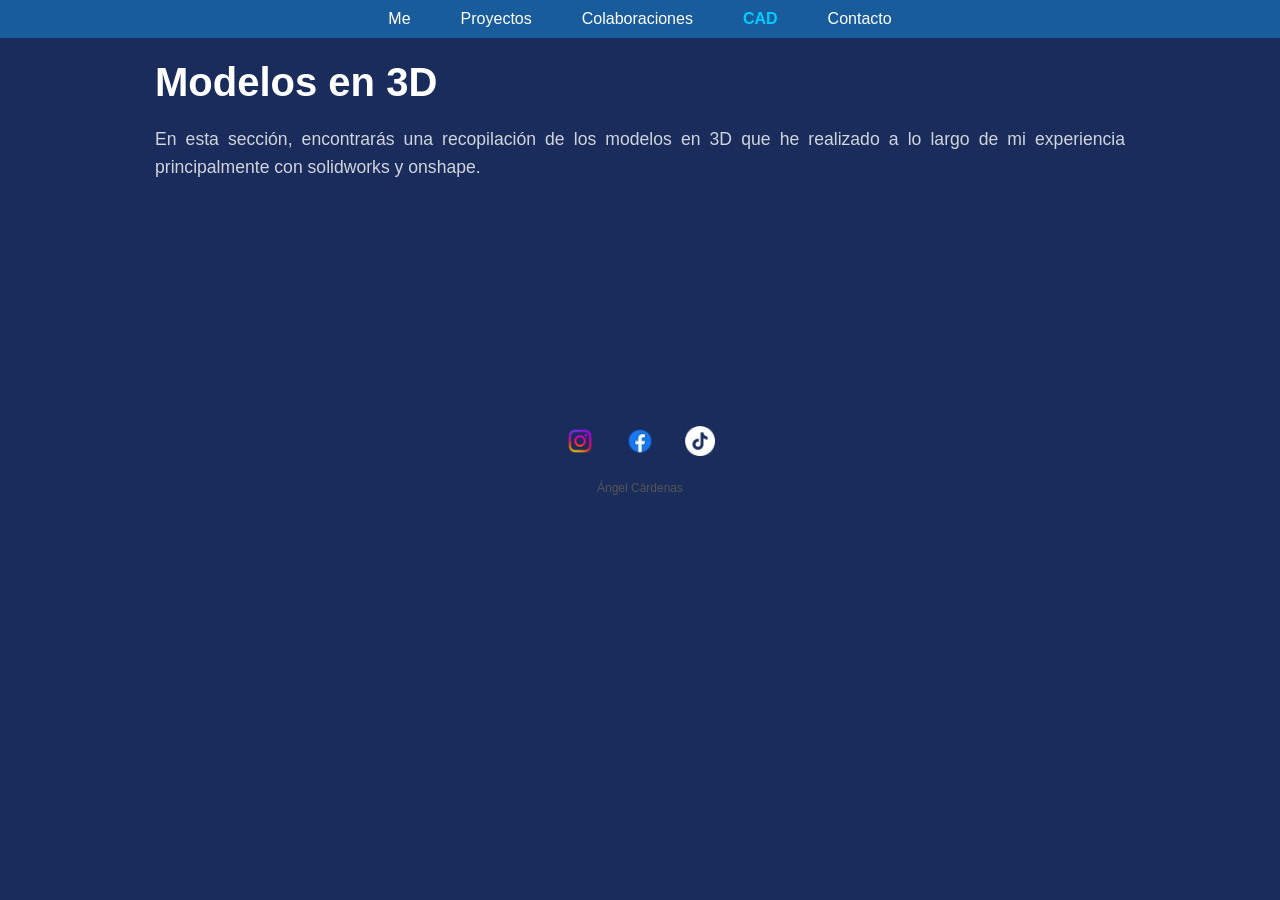
==== Htmls/CAD.html @ be35c935 "CAD init" ====
<html lang="es">
<head>
    <meta charset="UTF-8">
    <meta name="viewport" content="width=device-width, initial-scale=1.0">
    <title>Ángel Cárdenas - Colaboraciones</title>
    <link rel="stylesheet" href="../styles/general.css">
    <link rel="stylesheet" href="../styles/colabs.css">
</head>

<body>
  <nav class="navbar animar-entrada">
    <a href="../index.html" class="tab">Me</a>
    <a href="../Htmls/proyectos.html" class="tab">Proyectos</a>
    <a href="../Htmls/colabs.html" class="tab ">Colaboraciones</a>
    <a href="../Htmls/CAD.html" class="tab active">CAD </a>
    <a href="../Htmls/contacto.html" class="tab">Contacto</a>
  </nav>

  <section class="principal animar-entrada">
      <h1>Modelos en 3D</h1>
      <p>En esta sección, encontrarás una recopilación de los modelos en 3D que he realizado a lo largo de mi experiencia principalmente con solidworks y onshape.</p>  
  </section>

  <section class="botones animar-entrada">
        </section>

  <footer class="footer-global">
      <div class="contenedor-redes">
          <a href="https://www.instagram.com/angel__crds/" target="_blank">
              <img src="../ima/Insta.avif" alt="Instagram" class="icono-redes">
          </a>
          <a href="https://www.facebook.com/share/14vQzeXziq8/" target="_blank">
              <img src="../ima/Face.avif" alt="Facebook" class="icono-redes">
          </a>
          <a href="http://www.tiktok.com/@rasgon_proteico" target="_blank">
              <img src="../ima/Tiktok.avif" alt="Tiktok" class="icono-redes">
          </a>
      </div>
      <p class="copyright">Ángel Cárdenas</p>
  </footer>
</body>
</html>
---- styles/general.css ----
/* general.css */

*, *::before, *::after {
    box-sizing: border-box;
    margin: 0;
    padding: 0;
}

body {
    background-color: #192c5c;
    color: white;
    font-family: Arial, sans-serif;
    padding-top: 160px; 
}

.navbar {
    position: fixed;
    top: 0;
    left: 0;
    width: 100%;
    background-color: #195C9B; 
    display: flex;
    flex-direction: row;
    justify-content: center;
    align-items: center;
    padding: 10px 100px;
    z-index: 1000;
    gap: 50px;
}

.logo {
    height: 100px;
    width: auto;
    display: block;
    margin-right: 40px; 
    
    margin-left: -120px; 
    
    transition: transform 0.3s;
}

.nav-tabs-container {
    display: flex;
    gap: 10px;
}

.tab {
    color: white;
    text-decoration: none;
    font-size: 16px;
    transition: 0.3s;
}

.tab:hover {
    color: #00ffcc;
}

.tab.active {
    color: #00CCFF;
    font-weight: bold;
}

/* Animación */
@keyframes aparecer {
    from {
        opacity: 0;
        transform: translateY(-20px);
    }
    to {
        opacity: 1;
        transform: translateY(0);
    }
}

.animar-entrada {
    animation: aparecer 0.8s ease-out forwards;
}
.footer-global {
    width: 100%;
    background-color: #192C5C;
    padding: 30px 0;
    display: flex;
    flex-direction: column;
    align-items: center;
    gap: 15px;
}

.contenedor-redes {
    display: flex;
    flex-direction: row; 
    justify-content: center;
    gap: 30px;
    padding-top: 100px;
}

.icono-redes {
    width: 30px;  /* Tamaño de los iconos */
    height: 30px;
    object-fit: contain;
    transition: transform 0.3s, filter 0.3s;
}

.icono-redes:hover {
    transform: scale(1.2); /* Crece un poquito al pasar el mouse */
    filter: brightness(1) invert(0); 
}

.copyright {
    font-size: 12px;
    color: #555;
    margin-top: 10px;
}
---- styles/colabs.css ----
* {
  box-sizing: border-box;
}

body {
  margin: 0;
  padding: 0;
  background-color: #192C5C;
  color: #ffffff;
  font-family: Arial, sans-serif;
  min-height: 100vh;
  display: flex;
  flex-direction: column;
  align-items: center;
}

.principal {
  text-align: justify;            
  width: 90%;               
  max-width: 1000px;            
  margin: 60px auto 40px auto;
  padding: 0 15px;
}

.principal h1 {
  font-size: 2.5rem;
  margin-bottom: 20px;
}

.principal p {
  font-size: 1.1rem;
  line-height: 1.6;
  color: #d1d5db;
  margin-bottom: 15px;
}

.botones {
  display: grid;
  grid-template-columns: repeat(2, 1fr); /* 2 columnas iguales */
  gap: 30px;                             /* Espacio entre tarjetas */
  width: 90%;
  max-width: 1100px;
  margin: 0 auto 60px auto;
}

.colaboracion {
  background-color: #1a1a1a;
  border: 1px solid #2e2e2e;
  border-radius: 12px;
  padding: 20px;
  display: flex;
  flex-direction: column;
  transition: transform 0.2s ease, border-color 0.2s ease;
}

.colaboracion:hover {
  transform: translateY(-4px);
  border-color: #4f46e5;        
}

.imagen-colaboracion {
  width: 100%;
  aspect-ratio: 16 / 9;          
  object-fit: cover;            
  border-radius: 8px;
  margin-bottom: 15px;
  display: block;
}

.colaboracion h3 {
  margin: 10px 0 8px 0;
  font-size: 1.3rem;
}

.colaboracion p {
  color: #9ca3af;
  font-size: 0.95rem;
  line-height: 1.4;
  margin: 0;
}
.boton-proyecto {
  background-color: #4f46e5;
  color: white;
  text-decoration: none;
  padding: 10px 15px;
  border-radius: 6px;
  text-align: center;
  margin-top: auto; 
  transition: background-color 0.2s ease, transform 0.2s ease;
}
.boton-proyecto:hover {
  background-color: #1d4ed8;   /* Azul un poco más oscuro */
}

@media (max-width: 768px) {
  .botones {
    grid-template-columns: 1fr; 
    gap: 20px;
  }
  
  .principal h1 {
    font-size: 2rem;
  }
}
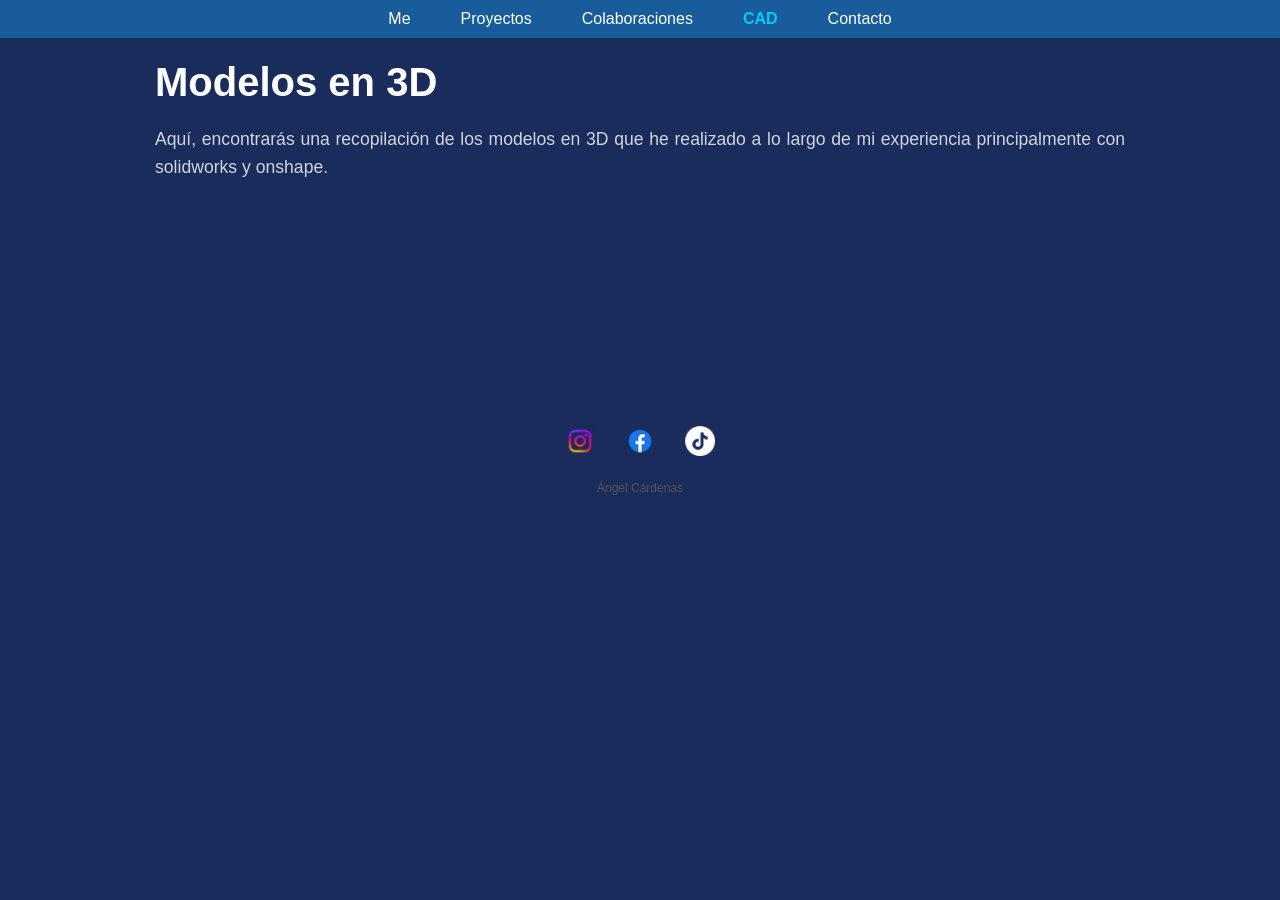
==== commit ccb0a2c4: "regresar" ====
--- a/Htmls/CAD.html
+++ b/Htmls/CAD.html
@@ -19,7 +19,7 @@
 
   <section class="principal animar-entrada">
       <h1>Modelos en 3D</h1>
-      <p>En esta sección, encontrarás una recopilación de los modelos en 3D que he realizado a lo largo de mi experiencia principalmente con solidworks y onshape.</p>  
+      <p>Aquí, encontrarás una recopilación de los modelos en 3D que he realizado a lo largo de mi experiencia principalmente con solidworks y onshape.</p>  
   </section>
 
   <section class="botones animar-entrada">
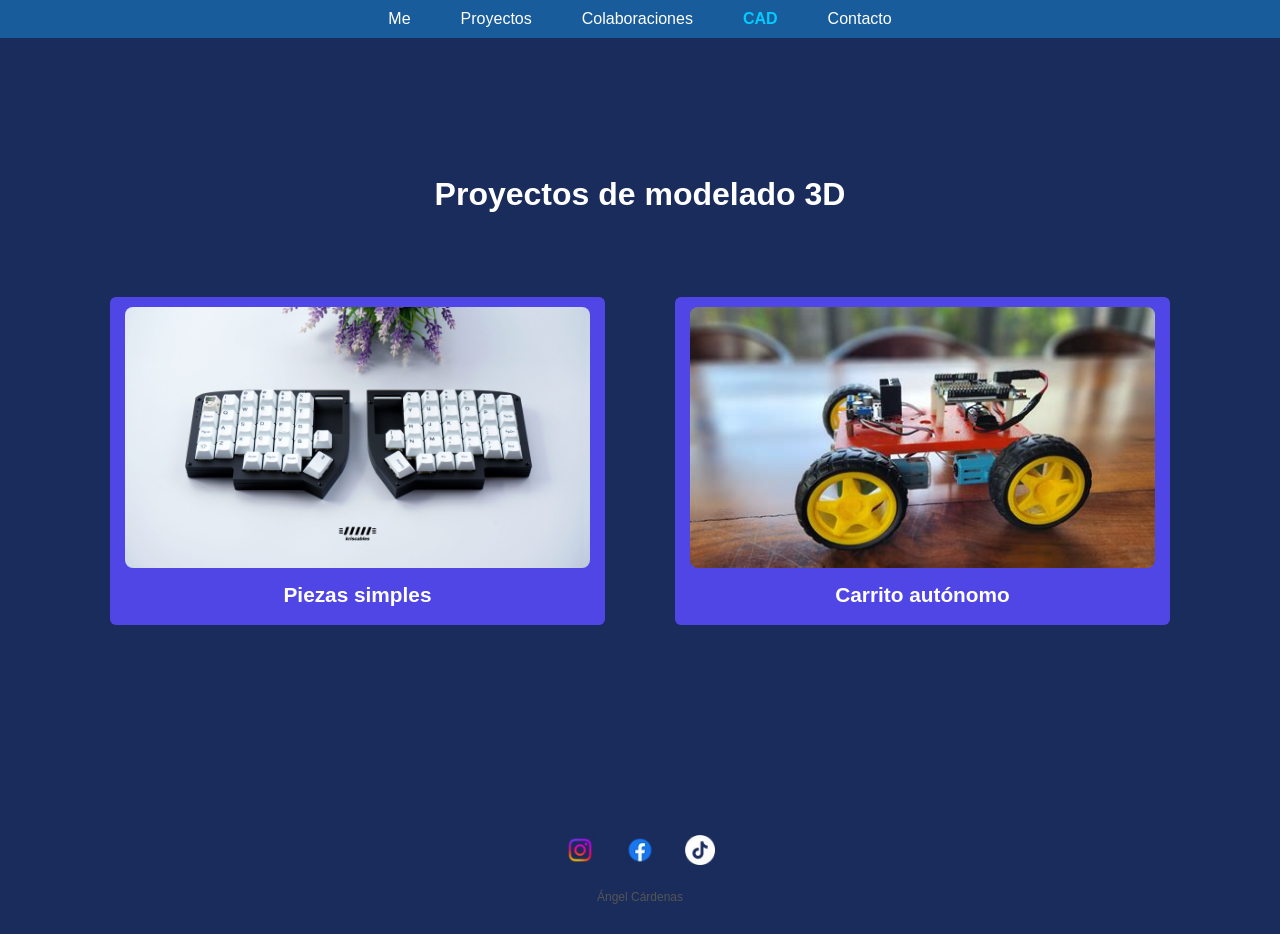
==== commit af13039b: "CAD init" ====
--- a/Htmls/CAD.html
+++ b/Htmls/CAD.html
@@ -1,43 +1,64 @@
-
 <html lang="es">
 <head>
     <meta charset="UTF-8">
     <meta name="viewport" content="width=device-width, initial-scale=1.0">
-    <title>Ángel Cárdenas - Colaboraciones</title>
+    <title>Angel Cárdeans </title>
     <link rel="stylesheet" href="../styles/general.css">
-    <link rel="stylesheet" href="../styles/colabs.css">
+    <link rel="stylesheet" href="../styles/cad_p.css">
 </head>
 
 <body>
   <nav class="navbar animar-entrada">
-    <a href="../index.html" class="tab">Me</a>
-    <a href="../Htmls/proyectos.html" class="tab">Proyectos</a>
+    <a href="../index.html" class="tab ">Me</a>
+    <a href="../Htmls/proyectos.html" class="tab ">Proyectos</a>
     <a href="../Htmls/colabs.html" class="tab ">Colaboraciones</a>
-    <a href="../Htmls/CAD.html" class="tab active">CAD </a>
+    <a href="../Htmls/CAD.html" class="tab active ">CAD</a>
     <a href="../Htmls/contacto.html" class="tab">Contacto</a>
-  </nav>
+</nav>
+  <div class="principal animar-entrada">
+    <h1>Proyectos de modelado 3D </h1>
+    <br>
+    <p></p>
 
-  <section class="principal animar-entrada">
-      <h1>Modelos en 3D</h1>
-      <p>Aquí, encontrarás una recopilación de los modelos en 3D que he realizado a lo largo de mi experiencia principalmente con solidworks y onshape.</p>  
+  <br>
+  <br>
+
+    <p> </p>
+    <p> </p>
+  </div>
+ <section class="botones animar-entrada">
+
+
+   <div class="colaboracion">
+    <a href="CADs/pzsimples.html"  rel="noopener noreferrer" class="boton-proyecto">
+          <img src="../ima/lili58.jpg" alt="Lily58" class="imagen-colaboracion">
+           <h3>Piezas simples </h3>
+                 
+          </a>
+      </div>
+
+ <div class="colaboracion">
+    <a href="proyects/carrito.html"  rel="noopener noreferrer" class="boton-proyecto">
+          <img src="../ima/carrito.jpg" alt="Lily58" class="imagen-colaboracion">
+           <h3>Carrito autónomo </h3>
+             </a>
+      </div>
+
   </section>
 
-  <section class="botones animar-entrada">
-        </section>
-
-  <footer class="footer-global">
-      <div class="contenedor-redes">
-          <a href="https://www.instagram.com/angel__crds/" target="_blank">
-              <img src="../ima/Insta.avif" alt="Instagram" class="icono-redes">
-          </a>
-          <a href="https://www.facebook.com/share/14vQzeXziq8/" target="_blank">
-              <img src="../ima/Face.avif" alt="Facebook" class="icono-redes">
-          </a>
-          <a href="http://www.tiktok.com/@rasgon_proteico" target="_blank">
-              <img src="../ima/Tiktok.avif" alt="Tiktok" class="icono-redes">
-          </a>
-      </div>
-      <p class="copyright">Ángel Cárdenas</p>
-  </footer>
+<footer class="footer-global">
+    <div class="contenedor-redes">
+        <a href="https://www.instagram.com/angel__crds/" target="_blank">
+            <img src="../ima/Insta.avif" alt="Instagram" class="icono-redes">
+        </a>
+        <a href="https://www.facebook.com/share/14vQzeXziq8/" target="_blank">
+            <img src="../ima/Face.avif" alt="Facebook" class="icono-redes">
+        </a>
+        <a href="http://www.tiktok.com/@rasgon_proteico" target="_blank">
+            <img src="../ima/Tiktok.avif" alt="Tiktok" class="icono-redes">
+        </a>
+    </div>
+    <p class="copyright">Ángel Cárdenas</p>
+</footer>
 </body>
 </html>
--- a/styles/cad_p.css
+++ b/styles/cad_p.css
@@ -0,0 +1,82 @@
+
+  body {
+            margin: 0;
+            padding: 0;
+            background-color: #192C5C; 
+            color: white;           
+            font-family: Arial, sans-serif;     
+            display: flex;
+            flex-direction: column;
+            justify-content: center;
+            align-items: center;    
+            height: 100vh;          
+        }
+.principal {
+            text-align: left;     
+            margin: 10px;          
+            padding-top: 200px; 
+            max-width: 600px; 
+            border: 1px; 
+}
+
+.botones {
+  display: grid;
+  grid-template-columns: repeat(2, 1fr); /* 2 columnas iguales */
+  gap: 30px;                             /* Espacio entre tarjetas */
+  width: 90%;
+  max-width: 1100px;
+  margin: 0 auto 60px auto;
+}
+.colaboracion {
+  border-radius: 12px;
+  padding: 20px;
+  display: flex;
+  flex-direction: column;
+  transition: transform 0.2s ease, border-color 0.2s ease;
+}
+.imagen-colaboracion {
+  width: 100%;
+  aspect-ratio: 16 / 9;          /* Fija una proporción uniforme  */
+  object-fit: cover;             /* Recorta la imagen sobrante sin deformarla ni aplastarla */
+  border-radius: 8px;
+  margin-bottom: 15px;
+  display: block;
+}
+
+.colaboracion h3 {
+  margin: 10px 0 8px 0;
+  font-size: 1.3rem;
+}
+
+.colaboracion p {
+  color: #9ca3af;
+  font-size: 0.95rem;
+  line-height: 1.4;
+  margin: 0;
+}
+.boton-proyecto {
+  background-color: #4f46e5;
+  color: white;
+  text-decoration: none;
+  padding: 10px 15px;
+  border-radius: 6px;
+  text-align: center;
+  margin-top: auto; 
+  transition: background-color 0.2s ease, transform 0.2s ease;
+}
+.boton-proyecto:hover {
+  background-color: #1d4ed8;   
+
+  transform: translateY(-4px);
+}
+
+@media (max-width: 768px) {
+  .botones {
+    grid-template-columns: 1fr; 
+    gap: 20px;
+  }
+  
+  .principal h1 {
+    font-size: 2rem;
+  }
+}
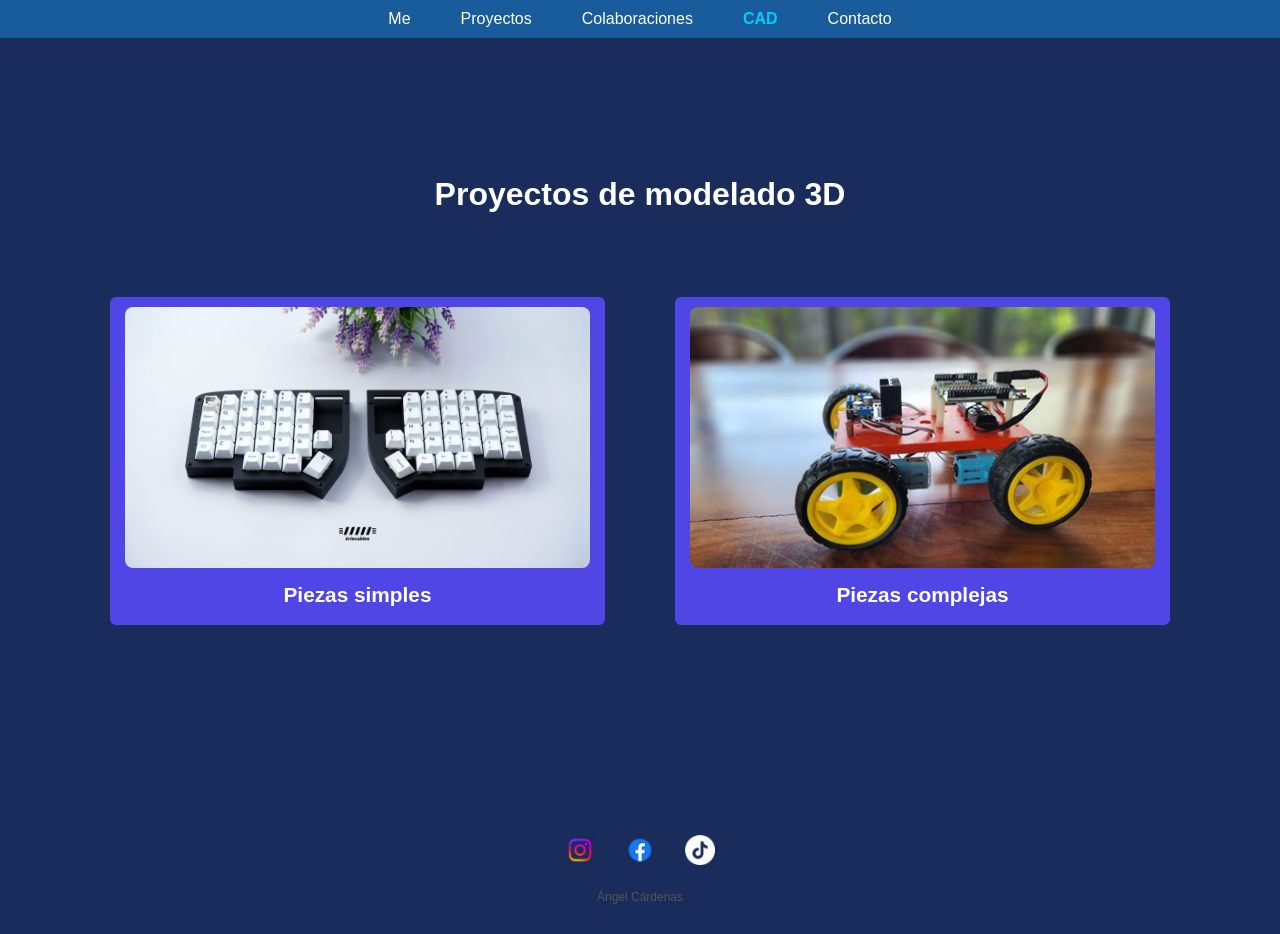
==== commit 6f3d6215: "indx fxd" ====
--- a/Htmls/CAD.html
+++ b/Htmls/CAD.html
@@ -38,9 +38,9 @@
       </div>
 
  <div class="colaboracion">
-    <a href="proyects/carrito.html"  rel="noopener noreferrer" class="boton-proyecto">
+    <a href="CADs/pzscomplx.html"  rel="noopener noreferrer" class="boton-proyecto">
           <img src="../ima/carrito.jpg" alt="Lily58" class="imagen-colaboracion">
-           <h3>Carrito autónomo </h3>
+           <h3>Piezas complejas </h3>
              </a>
       </div>
 
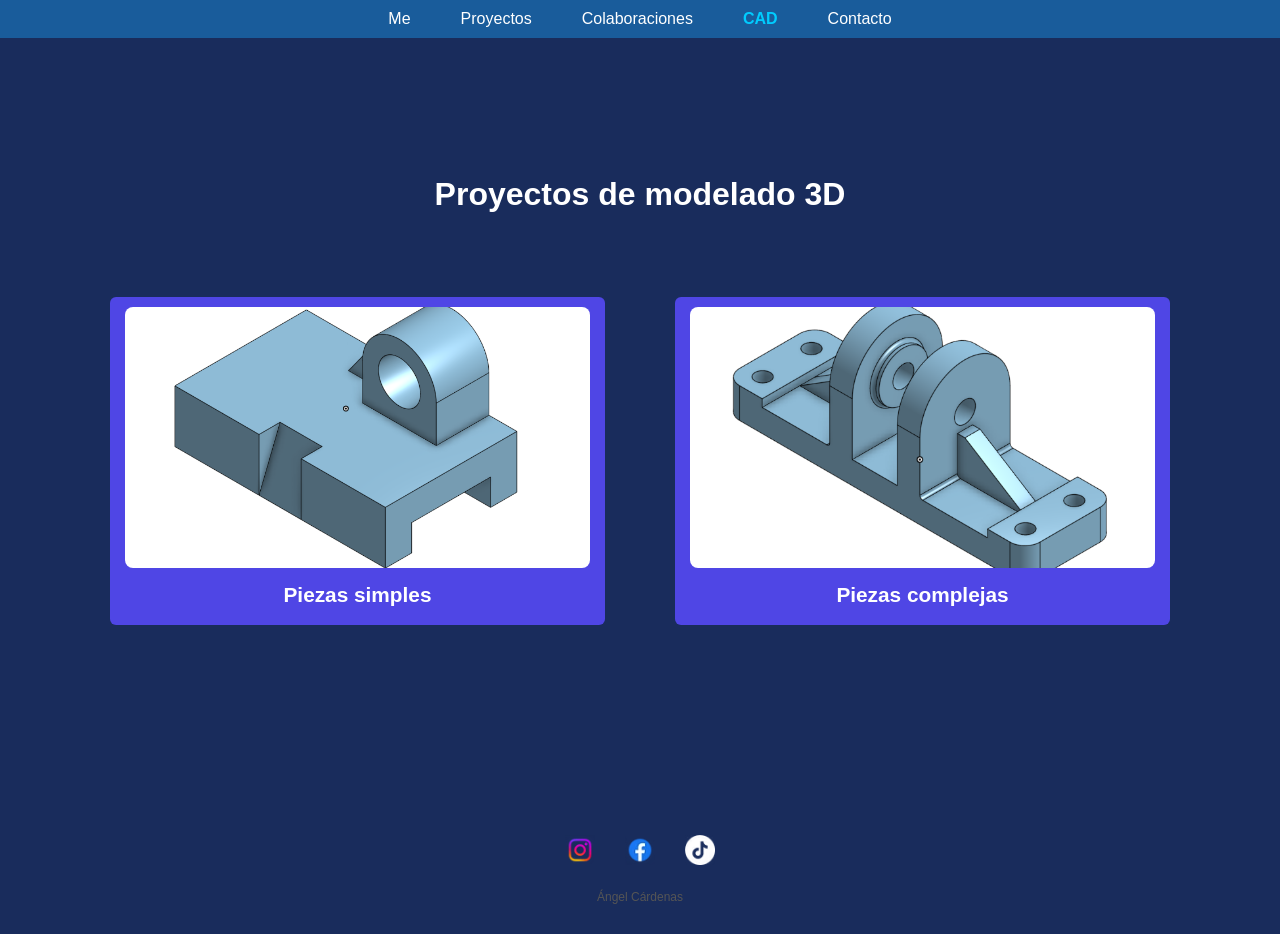
==== commit a74cea79: "CAD init" ====
--- a/Htmls/CAD.html
+++ b/Htmls/CAD.html
@@ -31,7 +31,7 @@
 
    <div class="colaboracion">
     <a href="CADs/pzsimples.html"  rel="noopener noreferrer" class="boton-proyecto">
-          <img src="../ima/lili58.jpg" alt="Lily58" class="imagen-colaboracion">
+          <img src="../ima/s1.png" alt="Lily58" class="imagen-colaboracion">
            <h3>Piezas simples </h3>
                  
           </a>
@@ -39,7 +39,7 @@
 
  <div class="colaboracion">
     <a href="CADs/pzscomplx.html"  rel="noopener noreferrer" class="boton-proyecto">
-          <img src="../ima/carrito.jpg" alt="Lily58" class="imagen-colaboracion">
+          <img src="../ima/s3.png" alt="Lily58" class="imagen-colaboracion">
            <h3>Piezas complejas </h3>
              </a>
       </div>
